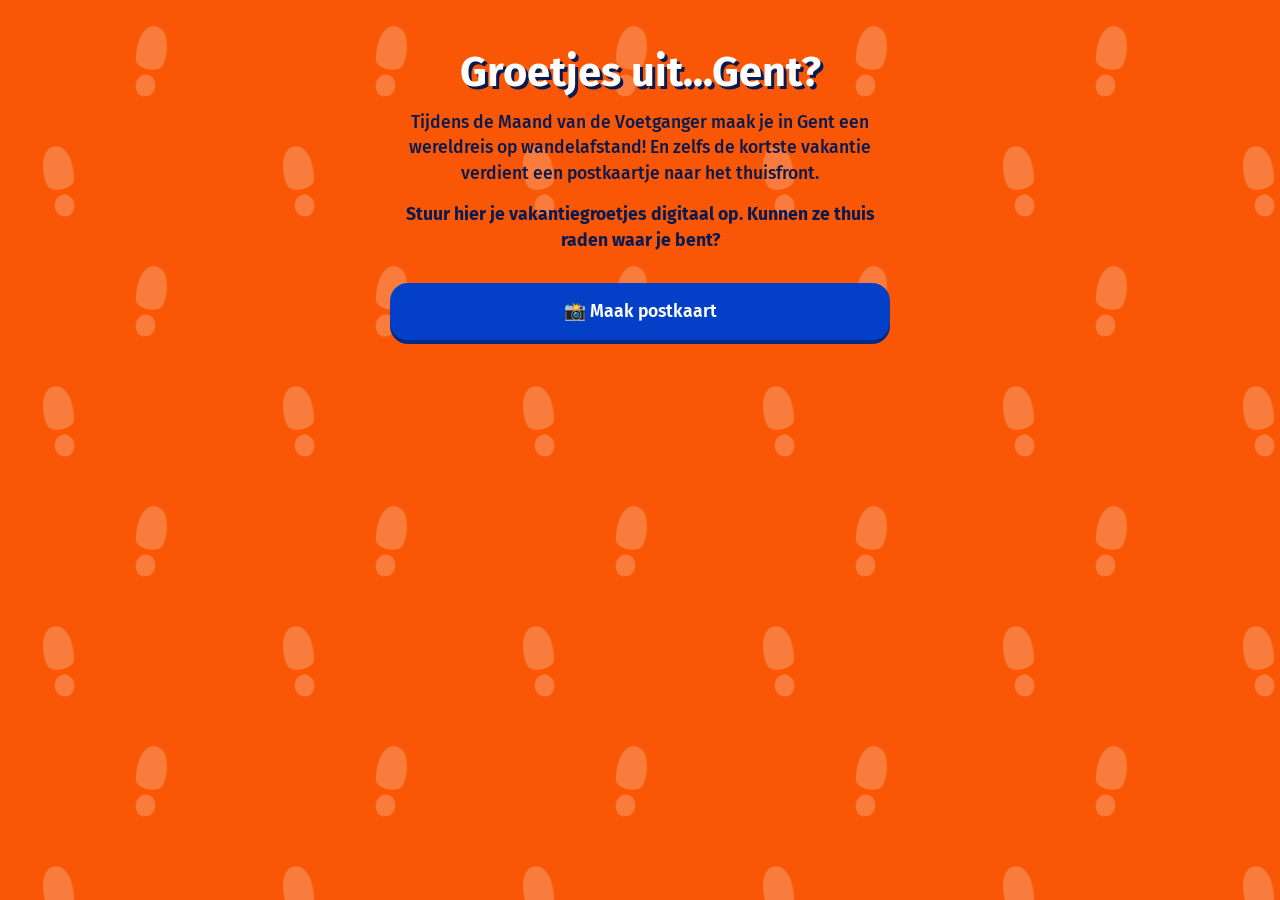
==== locatie-1/index.html @ 76ed9d52 "Add files via upload" ====
<!DOCTYPE html>
<html lang="nl">
<head>
  <meta charset="UTF-8">
  <meta name="viewport" content="width=device-width, initial-scale=1.0">
  <meta name="theme-color" content="#f95706">
  <title>Groetjes uit Gent</title>

  <link href="https://fonts.googleapis.com/css2?family=Fira+Sans:wght@300;400;500;600;700&display=swap" rel="stylesheet">

  <link rel="stylesheet" href="style.css">
</head>
<body>

<section id="startScreen" class="screen active">

  <div class="card">

    <h1>Groetjes uit...Gent<span class="question">?</span></h1>

    <p class="intro">
      Tijdens de Maand van de Voetganger maak je in Gent
      een wereldreis op wandelafstand! En zelfs de kortste vakantie
      verdient een postkaartje naar het thuisfront.
    </p>

    <p class="intro intro-last">
      Stuur hier je vakantiegroetjes digitaal op.
      Kunnen ze thuis raden waar je bent?
    </p>

    <button id="openCameraBtn">
      📸 Maak postkaart
    </button>

  </div>

</section>

<section id="cameraScreen" class="screen">

  <div class="camera-wrapper">

    <video id="video" autoplay playsinline></video>

    <img
      id="overlay"
      src="assets/postcard-overlay.png"
      alt="Overlay"
    >

  </div>

  <div class="button-group">

    <button id="captureBtn">
      📸 Maak postkaart
    </button>

    <button id="switchCameraBtn">
      🔄 Wissel camera
    </button>

  </div>

</section>

<section id="resultScreen" class="screen">

  <div class="card">

    <h2>Jouw postkaart</h2>

    <img id="resultImage" alt="Postkaart">

    <a
      id="downloadBtn"
      download="groetjes-uit-gent.png"
    >
      📥 Bewaar postkaart
    </a>

    <p class="share">
      Deel jouw wandeling op jouw social media met
    </p>

    <p class="hashtags">
      #IedereenVoetganger
      #WandelenInGent
      #MaandVanDeVoetganger
    </p>

    <button id="copyHashtagsBtn">
      📋 Kopieer hashtags
    </button>

  </div>

</section>

<script src="app.js"></script>

</body>
</html>
---- locatie-1/style.css ----
:root {
    --orange: #f95706;
    --blue: #0340c7;
    --blue-dark: #022a85;
    --navy: #0a1a4f;
    --white: #ffffff;
}

* {
    margin: 0;
    padding: 0;
    box-sizing: border-box;
}

body {
    font-family: 'Fira Sans', sans-serif;
    color: var(--navy);
    background-color: var(--orange);
    /* Spoor van voetstappen. Wil je het weg? Verwijder de volgende twee regels. */
    background-image: url("assets/footsteps.svg");
    background-size: 240px 240px;
}

.screen {
    display: none;
    min-height: 100vh;
    padding: 20px;
}

.active {
    display: flex;
    flex-direction: column;
    align-items: center;
}

.card {
    width: 100%;
    max-width: 500px;
    text-align: center;
}

h1 {
    font-size: 2.6rem;
    font-weight: 700;
    line-height: 1.1;
    margin: 30px 0 14px 0;
    color: var(--white);
    text-shadow: 3px 3px 0 var(--navy);
}

h2 {
    font-size: 2rem;
    font-weight: 700;
    margin: 20px 0;
    color: var(--white);
    text-shadow: 2px 2px 0 var(--navy);
}

.question {
    display: inline;
    font-size: 1em;
}

.intro {
    margin-bottom: 16px;
    font-size: 1.1rem;
    font-weight: 500;
    line-height: 1.45;
}

.intro-last {
    margin-bottom: 30px;
    font-weight: 700;
}

button,
a {
    display: block;
    width: 100%;
    max-width: 500px;
    margin: 12px auto;
    padding: 18px;

    border: none;
    border-radius: 18px;

    background: var(--blue);
    color: var(--white);
    box-shadow: 0 4px 0 var(--blue-dark);

    font-family: inherit;
    font-size: 1.1rem;
    font-weight: 600;
    text-decoration: none;
    cursor: pointer;

    transition: transform 0.1s ease, box-shadow 0.1s ease;
}

button:active,
a:active {
    transform: translateY(3px);
    box-shadow: 0 1px 0 var(--blue-dark);
}

button:focus-visible,
a:focus-visible {
    outline: 3px solid var(--white);
    outline-offset: 3px;
}

.camera-wrapper {
    position: relative;
    width: 100%;
    max-width: 500px;
    margin: 20px auto;
    overflow: hidden;
    border-radius: 20px;
    aspect-ratio: 3 / 2;
    box-shadow: 0 0 0 4px var(--white), 0 10px 24px rgba(10, 26, 79, 0.35);
}

video {
    width: 100%;
    height: 100%;
    object-fit: cover;
    display: block;
}

#overlay {
    position: absolute;
    top: 0;
    left: 0;
    width: 100%;
    height: 100%;
    object-fit: contain;
    pointer-events: none;
}

.button-group {
    width: 100%;
    max-width: 500px;
    margin-top: 15px;
    display: block;
    position: relative;
    z-index: 999;
}

#captureBtn,
#switchCameraBtn {
    display: block;
    width: 100%;
    position: relative;
    z-index: 999;
}

#captureBtn {
    background: var(--white);
    color: var(--blue);
    border: 3px solid var(--blue);
}

#switchCameraBtn {
    background: var(--blue);
    color: var(--white);
}

#resultImage {
    width: 100%;
    max-width: 500px;
    border-radius: 16px;
    margin-bottom: 20px;
    box-shadow: 0 0 0 4px var(--white), 0 10px 24px rgba(10, 26, 79, 0.35);
}

.share {
    margin-top: 20px;
    text-align: center;
    font-size: 1.05rem;
    font-weight: 500;
}

.hashtags {
    display: block;
    margin: 15px 0;
    padding: 12px 18px;
    border-radius: 18px;
    background: var(--white);
    color: var(--blue);
    font-weight: 700;
    text-align: center;
}

@media (prefers-reduced-motion: reduce) {
    button,
    a {
        transition: none;
    }
}
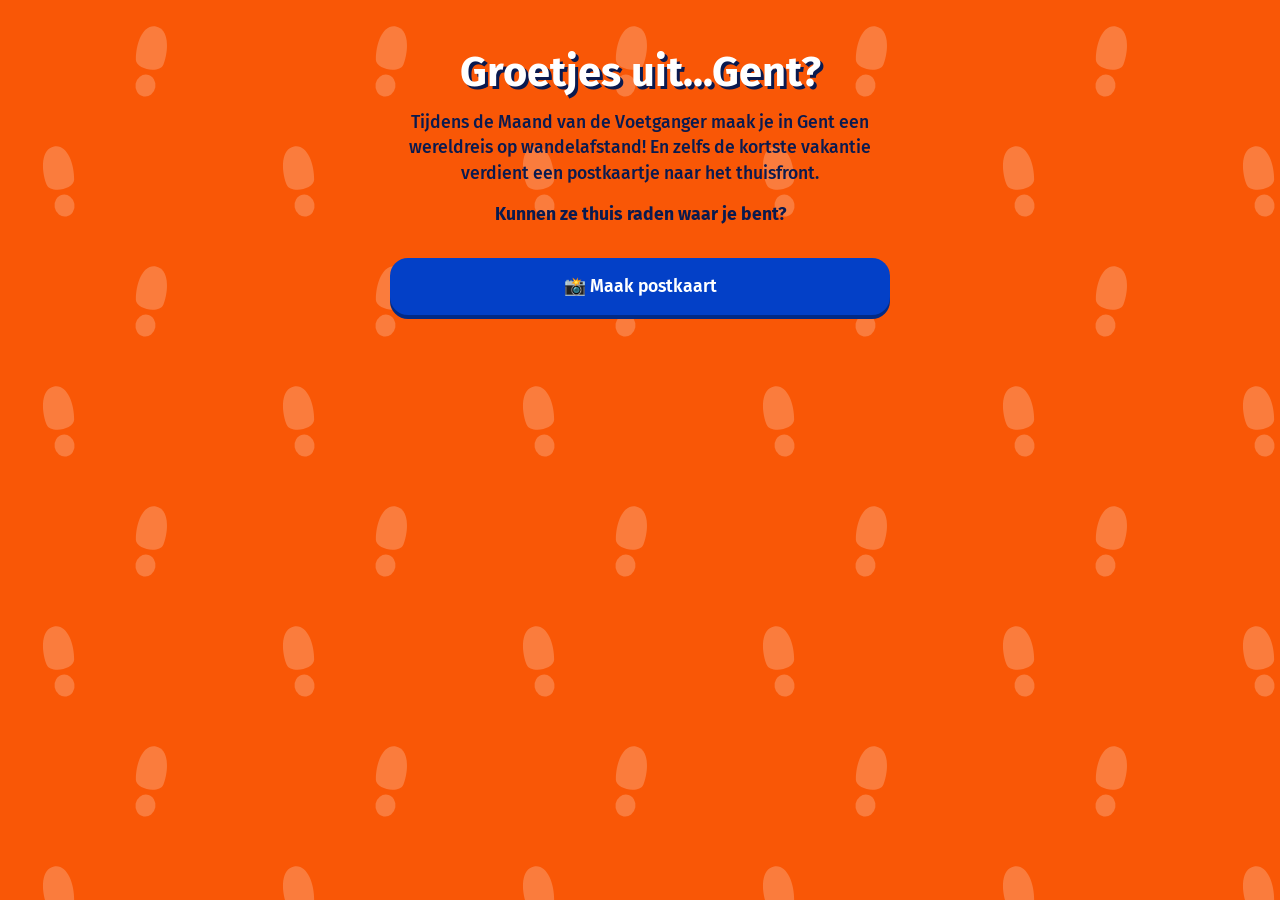
==== commit 91c9a1a6: "Add files via upload betere versie" ====
--- a/locatie-1/index.html
+++ b/locatie-1/index.html
@@ -25,7 +25,6 @@
     </p>
 
     <p class="intro intro-last">
-      Stuur hier je vakantiegroetjes digitaal op.
       Kunnen ze thuis raden waar je bent?
     </p>
 
--- a/locatie-1/style.css
+++ b/locatie-1/style.css
@@ -16,6 +16,7 @@
     font-family: 'Fira Sans', sans-serif;
     color: var(--navy);
     background-color: var(--orange);
+    overflow-x: hidden;
     /* Spoor van voetstappen. Wil je het weg? Verwijder de volgende twee regels. */
     background-image: url("assets/footsteps.svg");
     background-size: 240px 240px;
@@ -40,12 +41,13 @@
 }
 
 h1 {
-    font-size: 2.6rem;
+    font-size: clamp(1.5rem, 7.8vw, 2.6rem);
     font-weight: 700;
     line-height: 1.1;
     margin: 30px 0 14px 0;
     color: var(--white);
     text-shadow: 3px 3px 0 var(--navy);
+    white-space: nowrap;
 }
 
 h2 {
